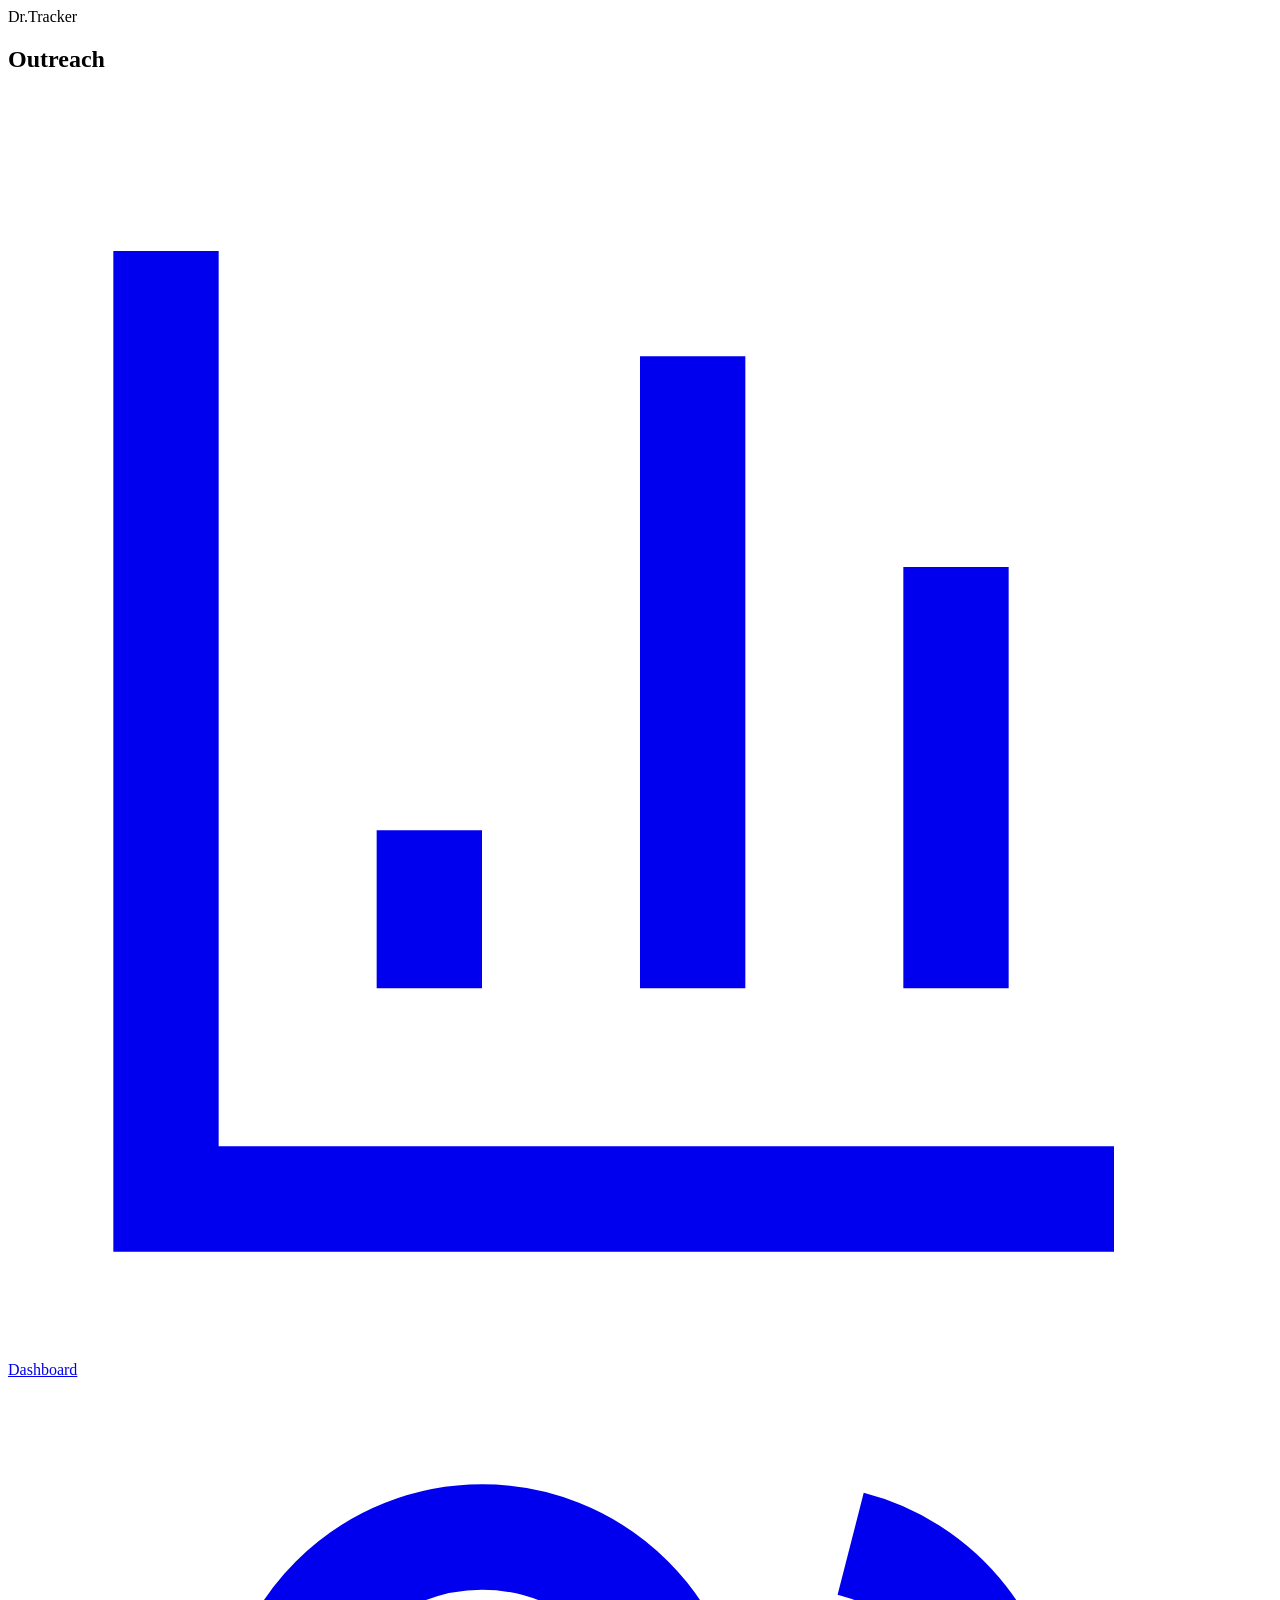
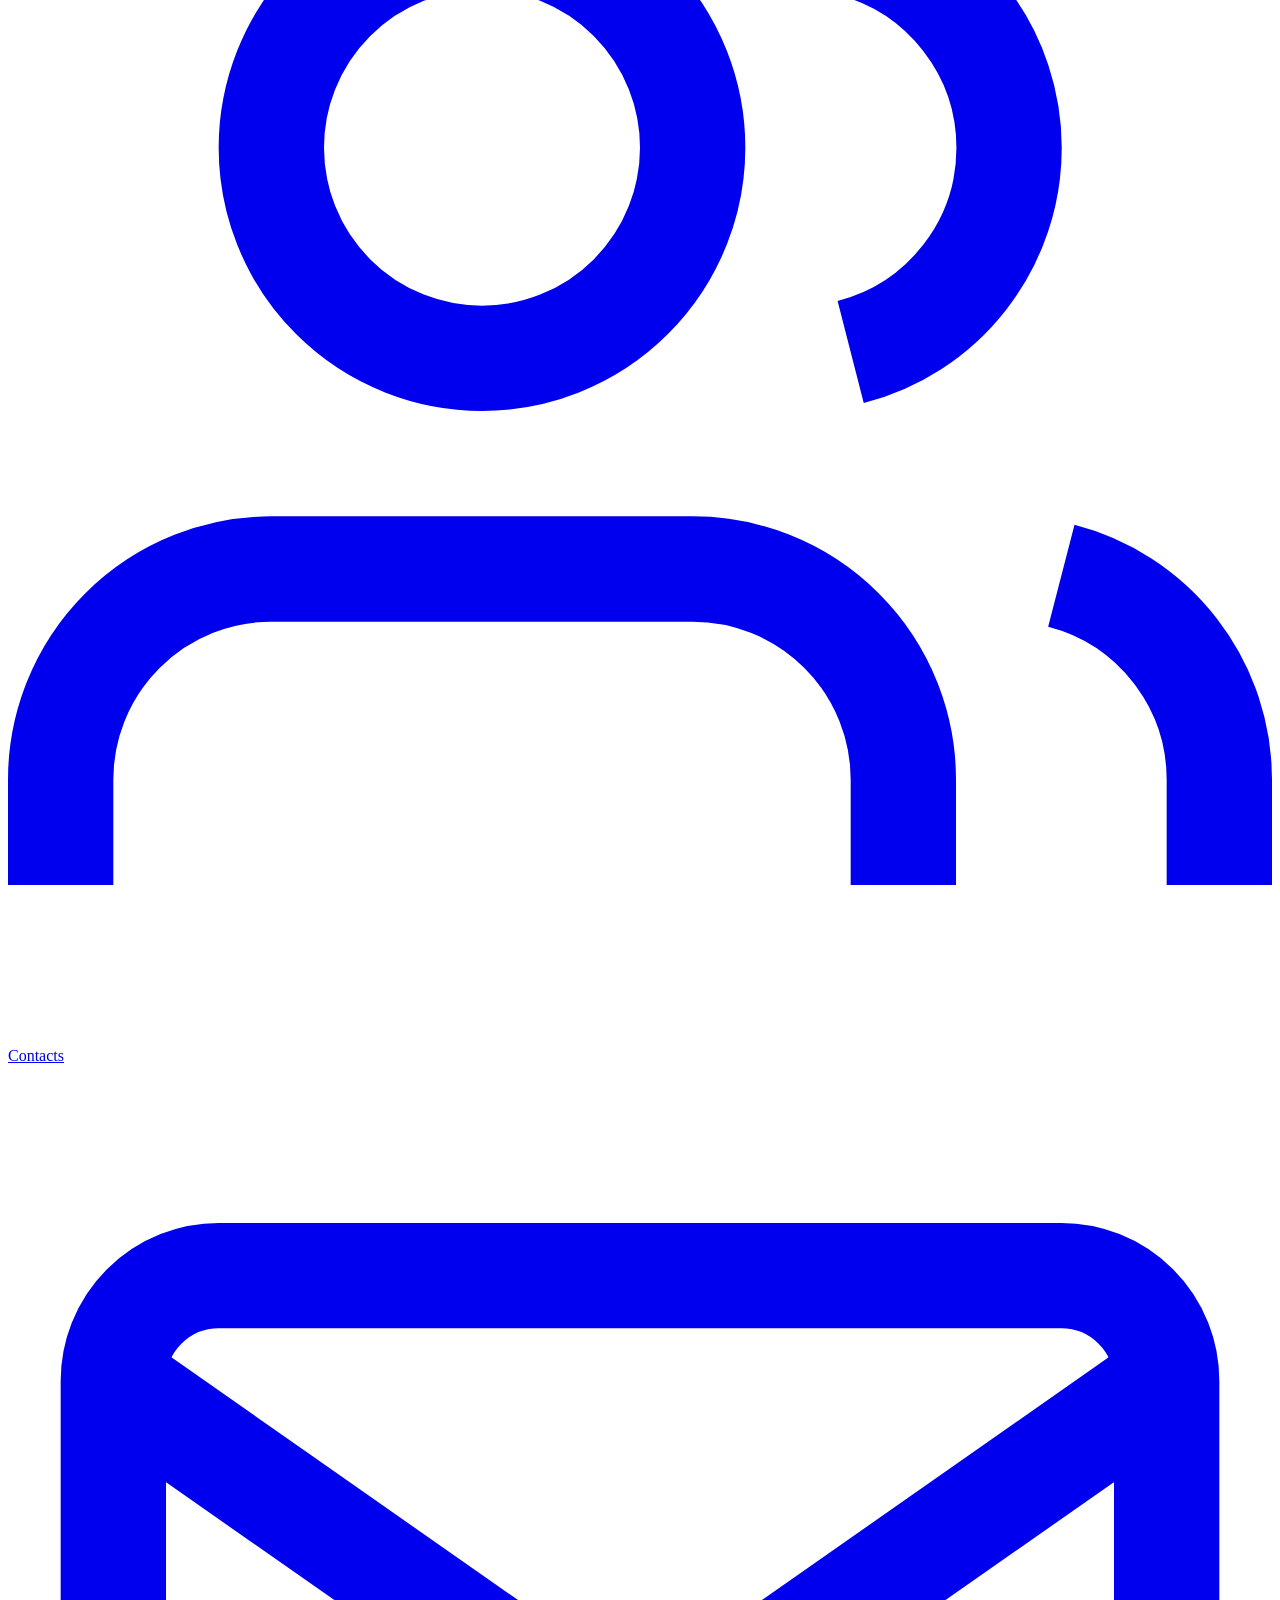
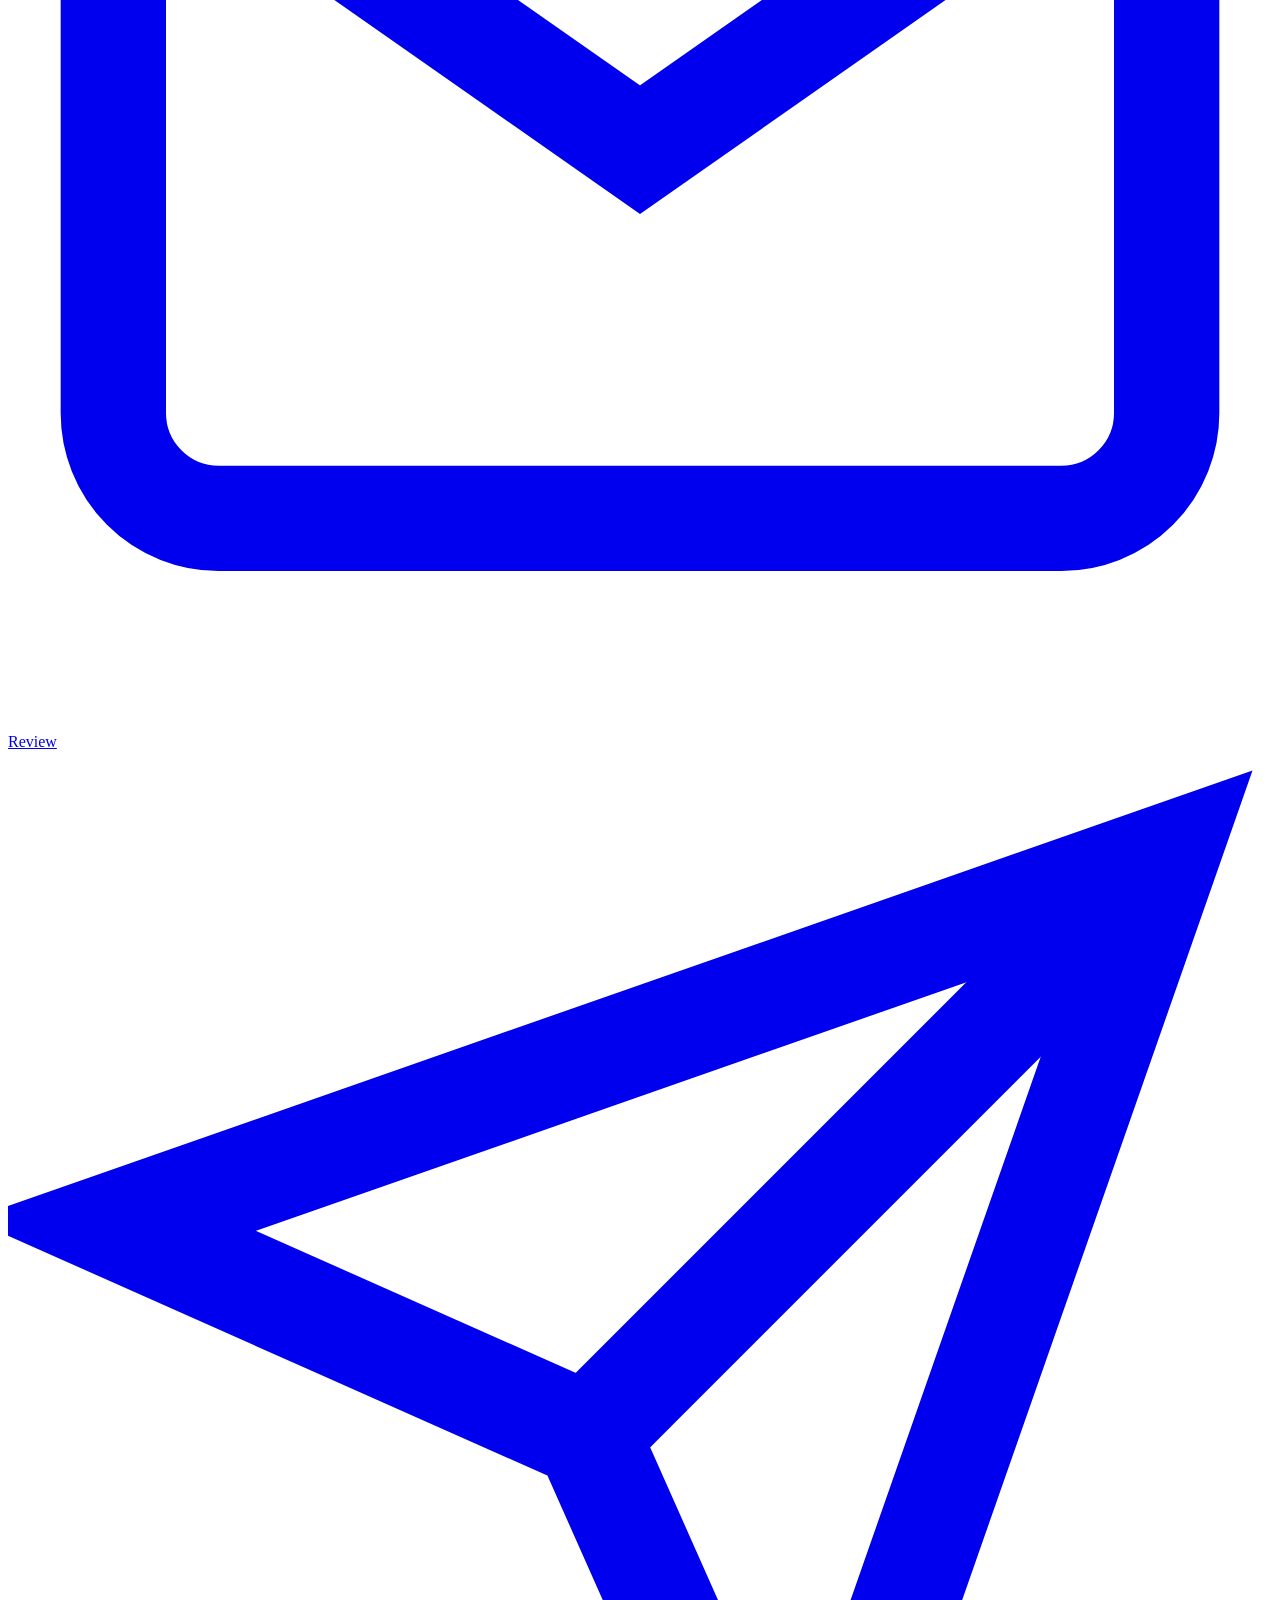
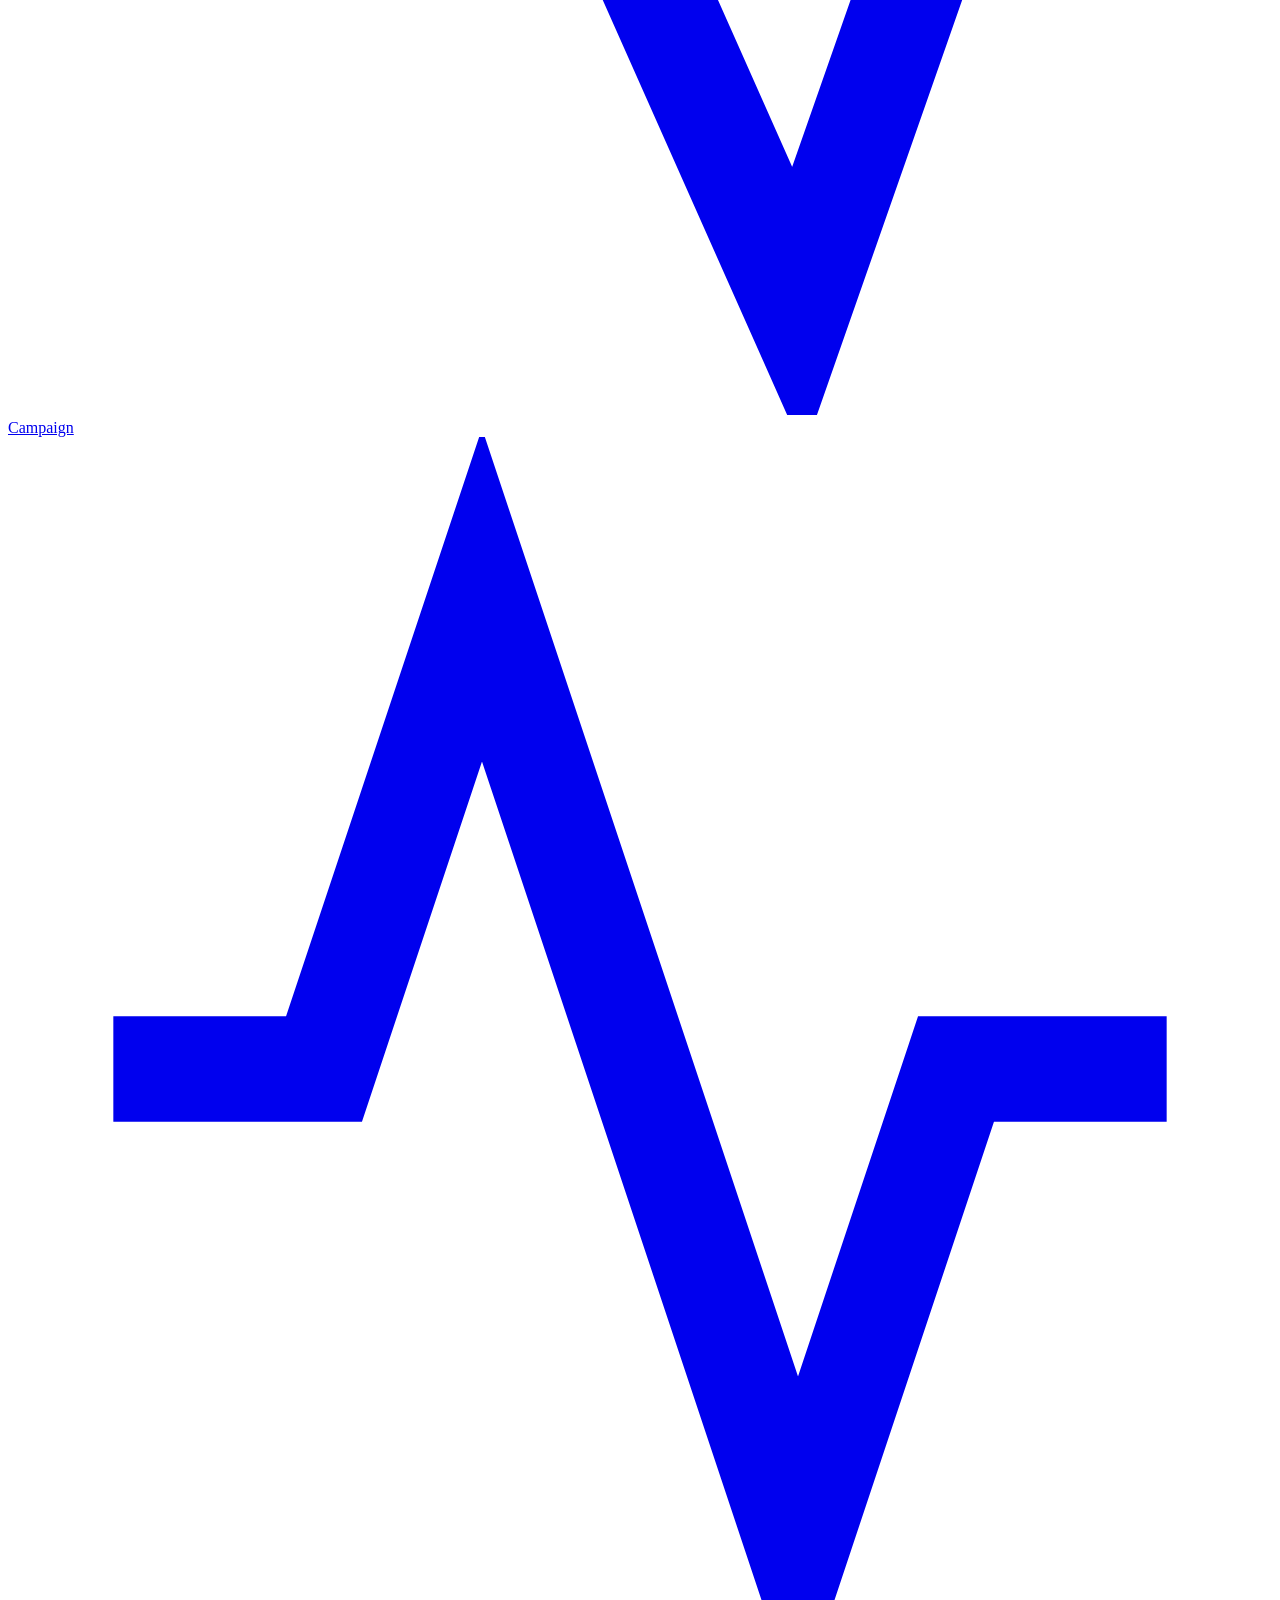
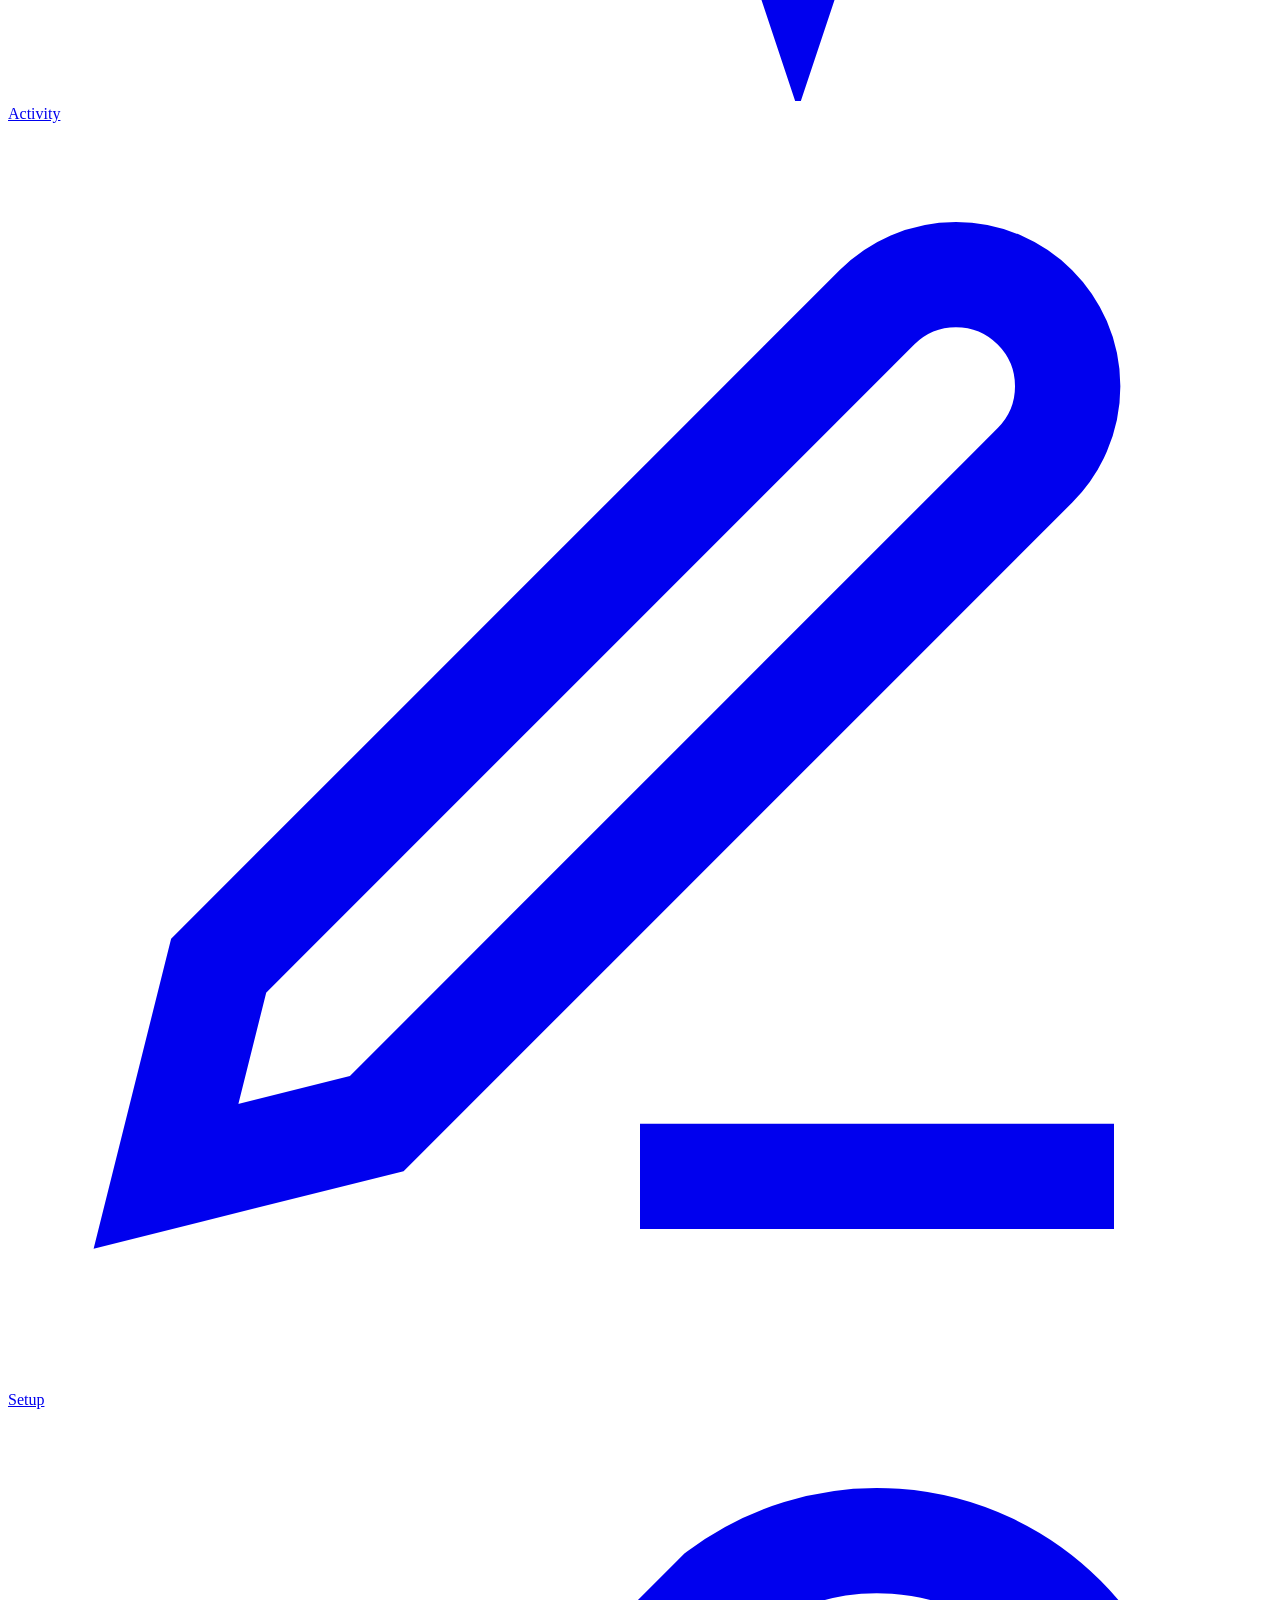
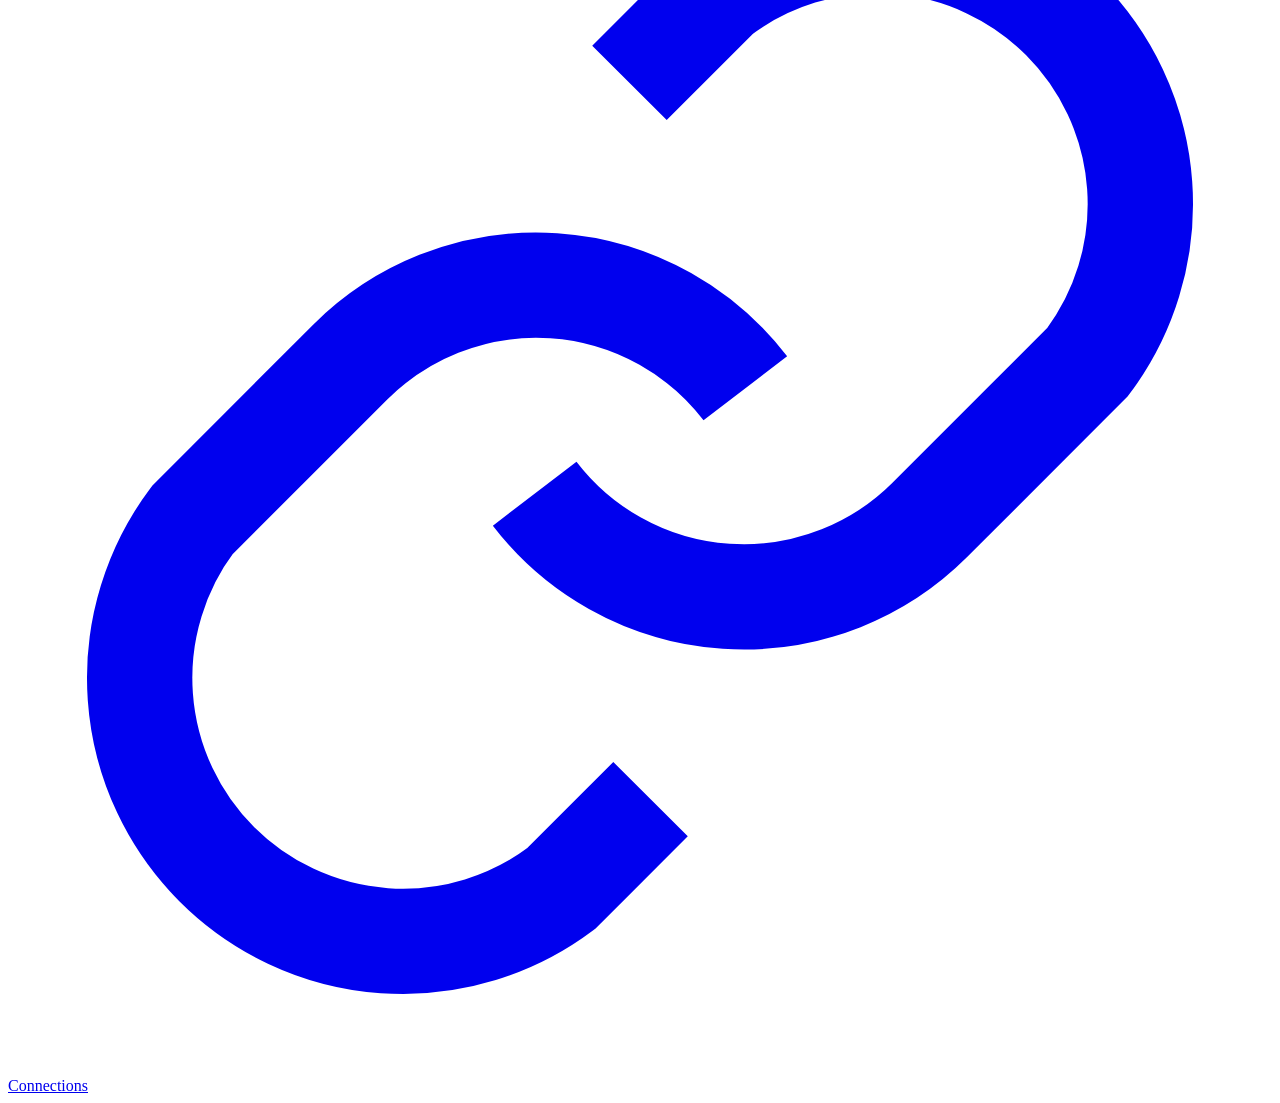
==== frontend/index.html @ 7c114e80 "Build full outreach system: FastAPI backend, background worker, specialty-aware drafting - Backend (" ====
<!DOCTYPE html>
<html lang="en">
<head>
<meta charset="UTF-8">
<meta name="viewport" content="width=device-width, initial-scale=1, viewport-fit=cover">
<title>Dr.Tracker Outreach</title>
<link rel="preconnect" href="https://fonts.googleapis.com">
<link rel="preconnect" href="https://fonts.gstatic.com" crossorigin>
<link href="https://fonts.googleapis.com/css2?family=Source+Serif+4:opsz,wght@8..60,400;8..60,600;8..60,700&family=IBM+Plex+Sans:wght@400;500;600;700&family=IBM+Plex+Mono:wght@500&display=swap" rel="stylesheet">
<link rel="stylesheet" href="/static/styles.css">
</head>
<body>
<div class="app">
  <aside class="sidebar">
    <div class="brand">
      <div class="mark">Dr.Tracker</div>
      <h1>Outreach</h1>
    </div>
    <nav class="tabs" id="nav">
      <a href="#/dashboard" data-page="dashboard"><svg viewBox="0 0 24 24" fill="none" stroke="currentColor" stroke-width="2"><path d="M3 3v18h18"/><path d="M18 17V9"/><path d="M13 17V5"/><path d="M8 17v-3"/></svg>Dashboard</a>
      <a href="#/contacts" data-page="contacts"><svg viewBox="0 0 24 24" fill="none" stroke="currentColor" stroke-width="2"><path d="M17 21v-2a4 4 0 00-4-4H5a4 4 0 00-4 4v2"/><circle cx="9" cy="7" r="4"/><path d="M23 21v-2a4 4 0 00-3-3.87"/><path d="M16 3.13a4 4 0 010 7.75"/></svg>Contacts</a>
      <a href="#/review" data-page="review"><svg viewBox="0 0 24 24" fill="none" stroke="currentColor" stroke-width="2"><rect x="2" y="4" width="20" height="16" rx="2"/><path d="M22 6l-10 7L2 6"/></svg>Review<span class="count" id="reviewCount" hidden></span></a>
      <a href="#/campaign" data-page="campaign"><svg viewBox="0 0 24 24" fill="none" stroke="currentColor" stroke-width="2"><path d="M22 2L11 13"/><path d="M22 2l-7 20-4-9-9-4 20-7z"/></svg>Campaign</a>
      <a href="#/activity" data-page="activity"><svg viewBox="0 0 24 24" fill="none" stroke="currentColor" stroke-width="2"><path d="M22 12h-4l-3 9L9 3l-3 9H2"/></svg>Activity</a>
      <a href="#/setup" data-page="setup"><svg viewBox="0 0 24 24" fill="none" stroke="currentColor" stroke-width="2"><path d="M12 20h9"/><path d="M16.5 3.5a2.1 2.1 0 013 3L7 19l-4 1 1-4z"/></svg>Setup</a>
      <a href="#/connections" data-page="connections"><svg viewBox="0 0 24 24" fill="none" stroke="currentColor" stroke-width="2"><path d="M10 13a5 5 0 007.5.5l3-3a5 5 0 00-7-7l-1.7 1.7"/><path d="M14 11a5 5 0 00-7.5-.5l-3 3a5 5 0 007 7l1.7-1.7"/></svg>Connections</a>
    </nav>
    <div class="side-foot" id="sideFoot"></div>
  </aside>
  <main id="page"></main>
</div>
<div id="overlay"></div>
<div class="toast-wrap" id="toasts"></div>
<script src="/static/app.js"></script>
</body>
</html>
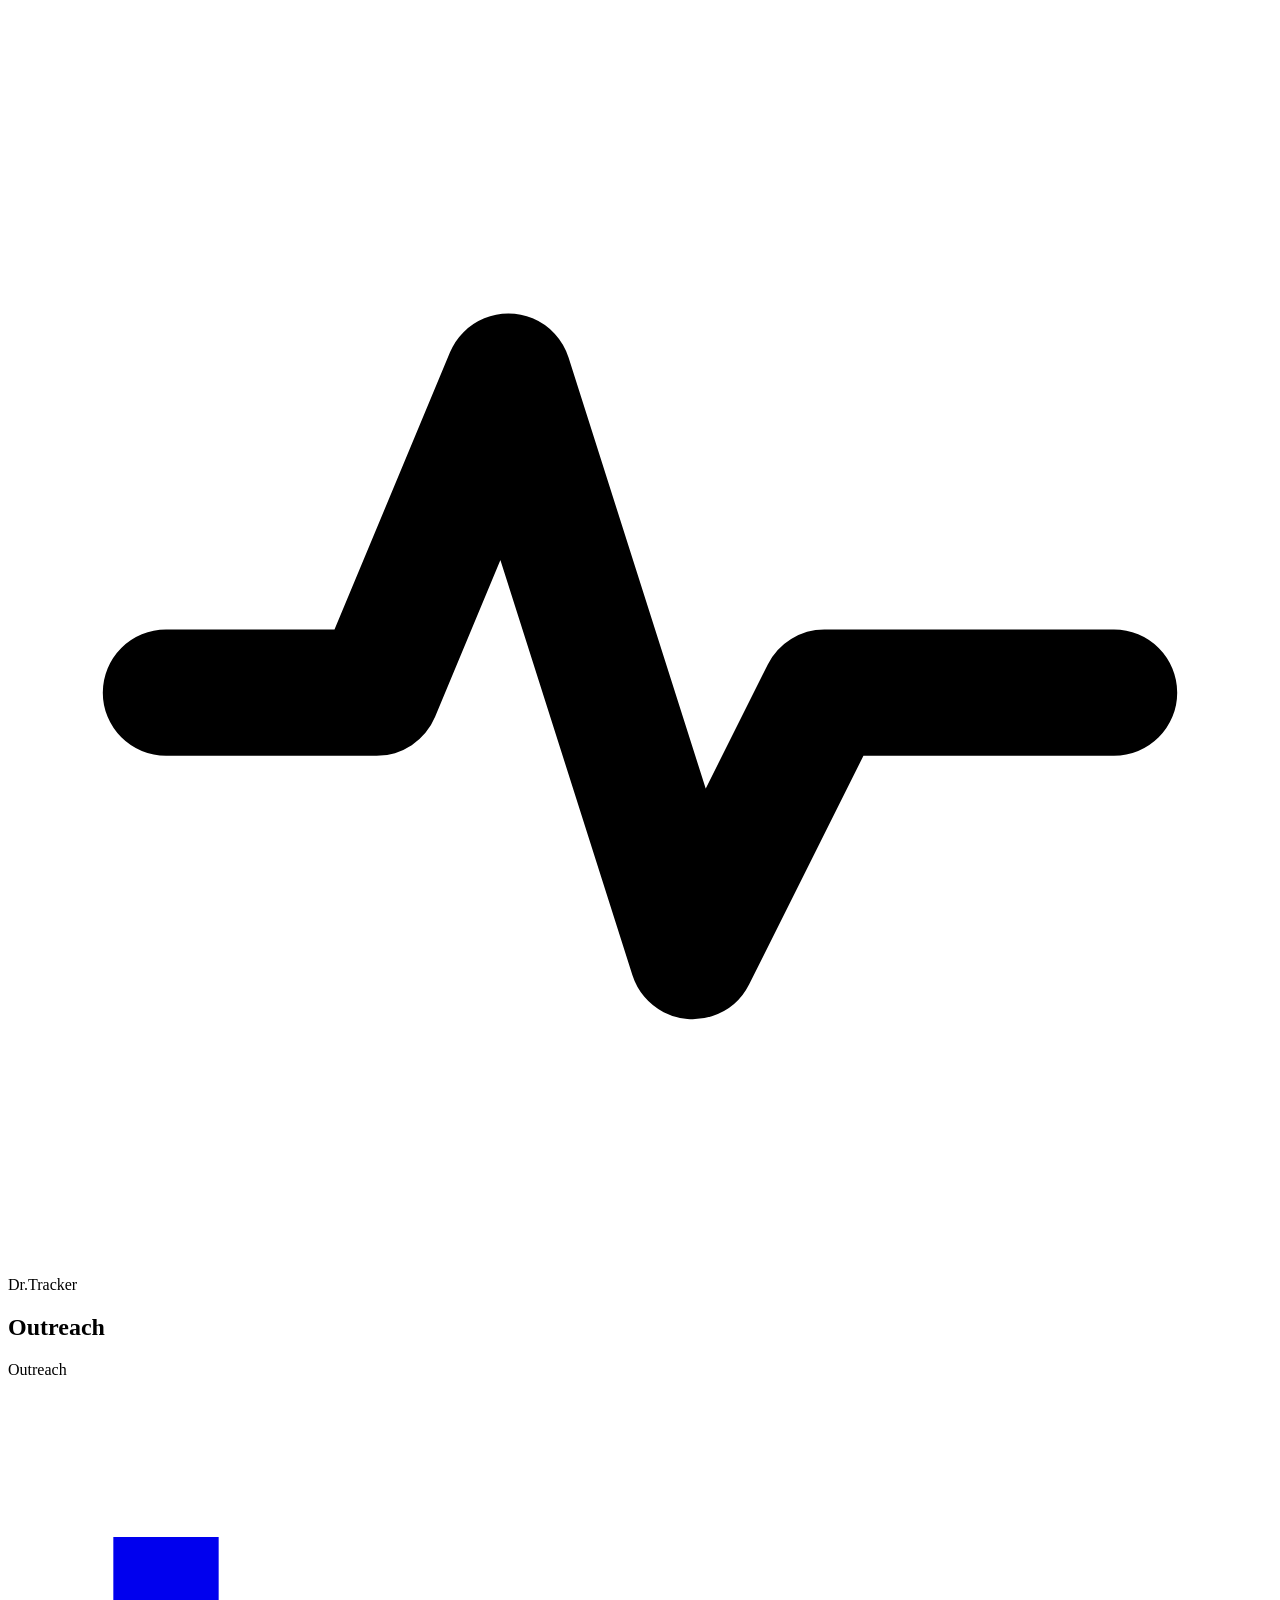
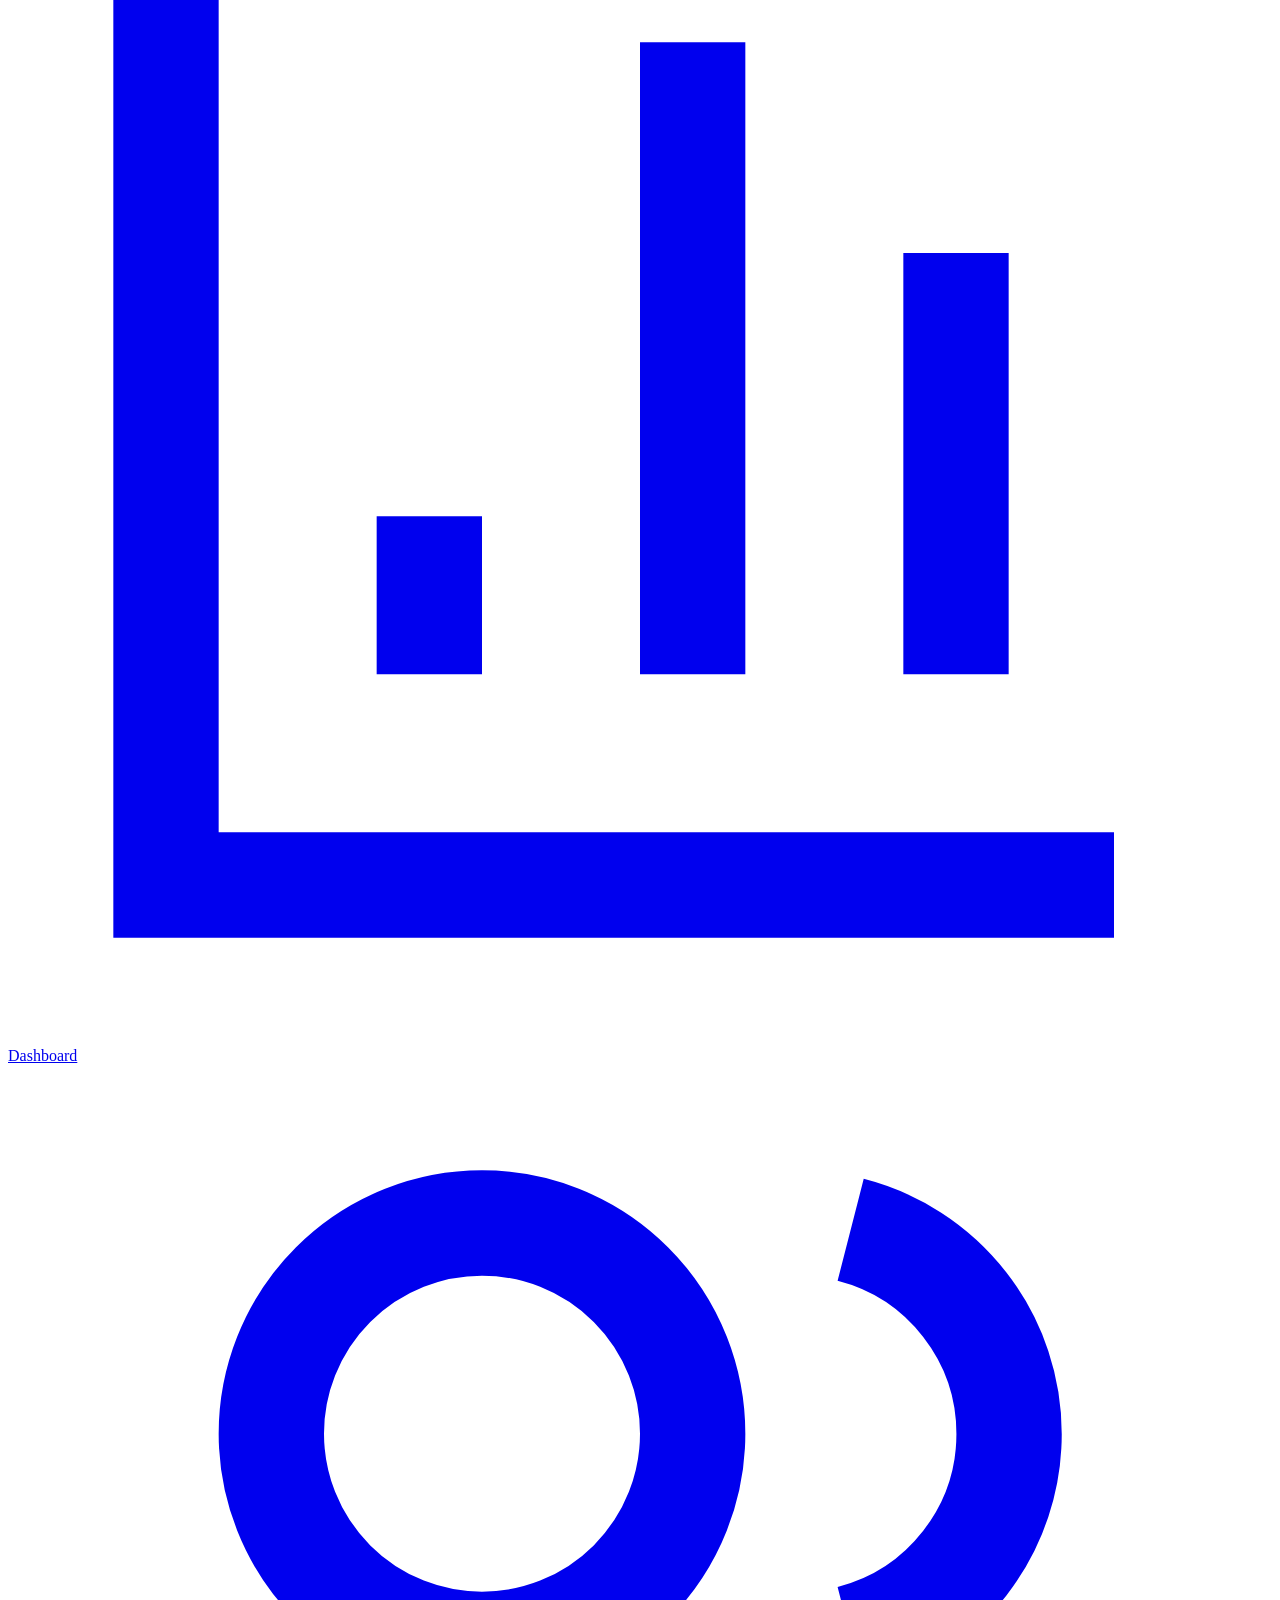
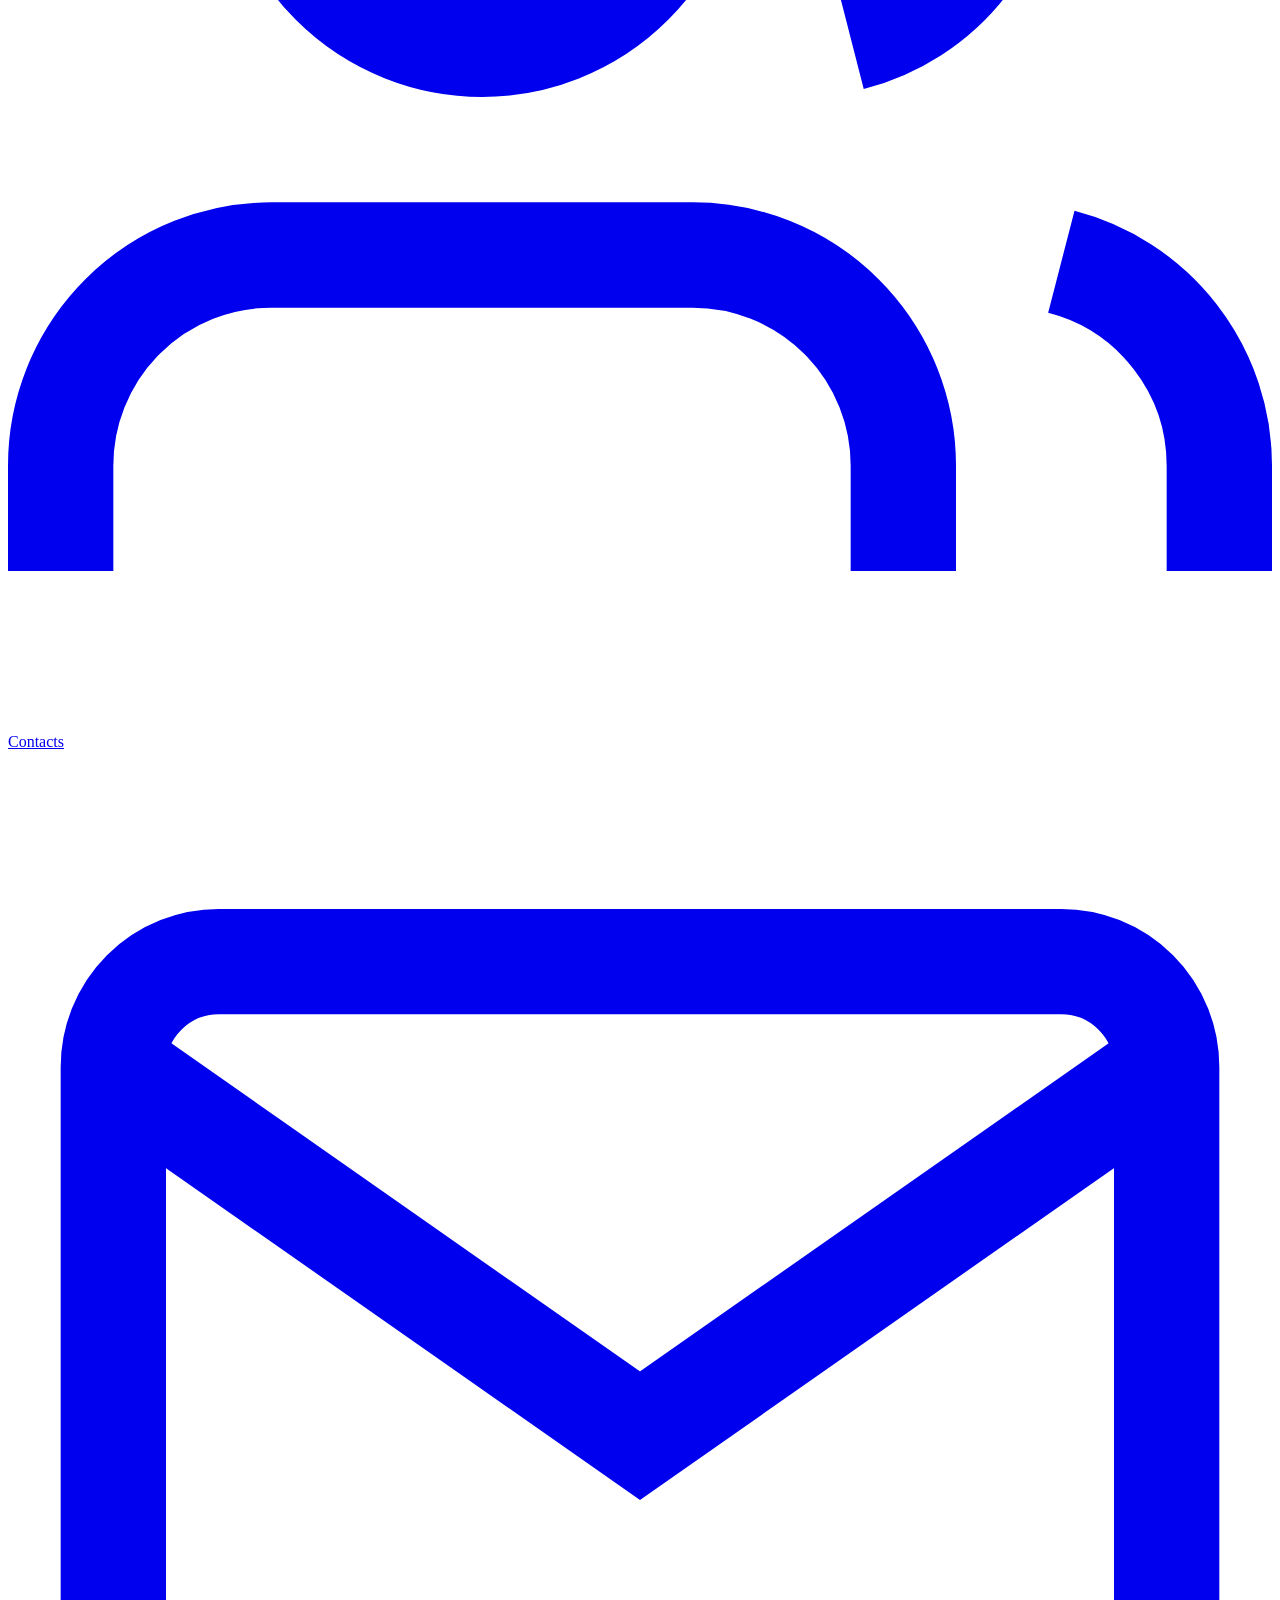
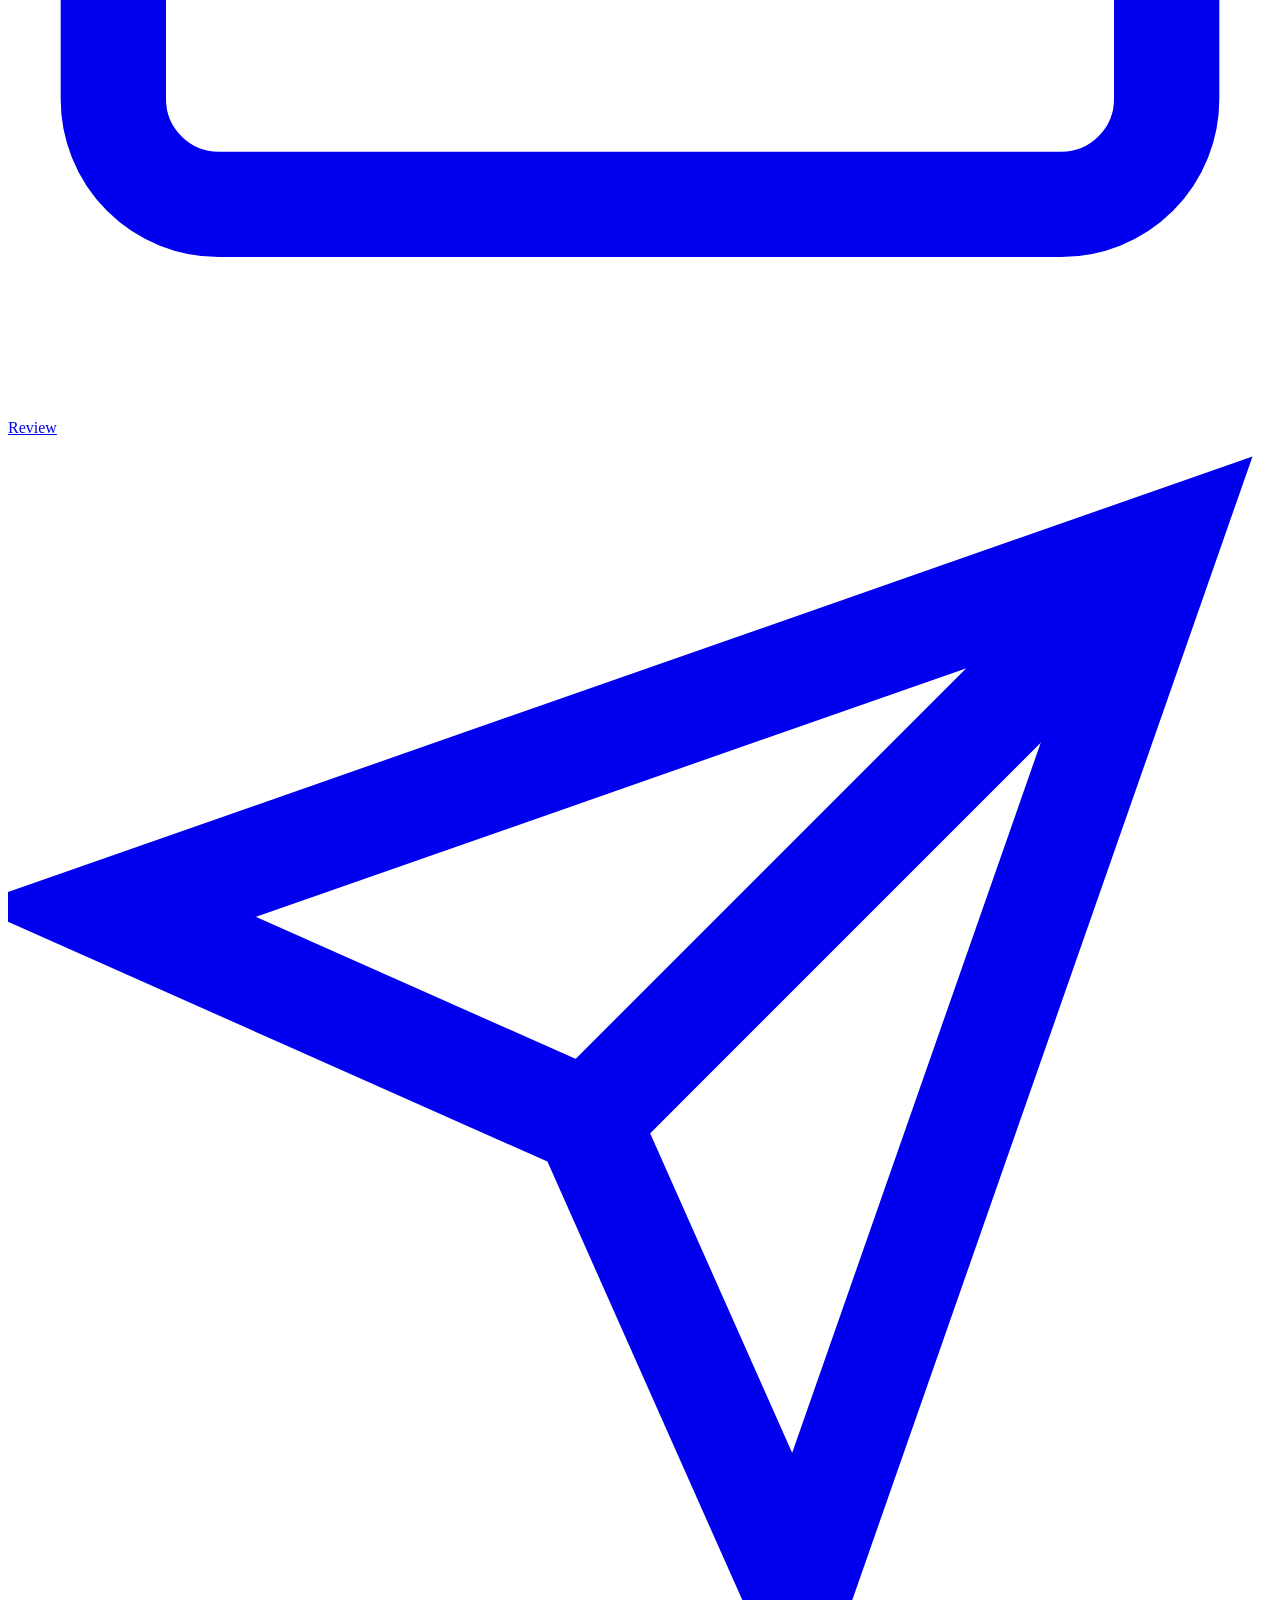
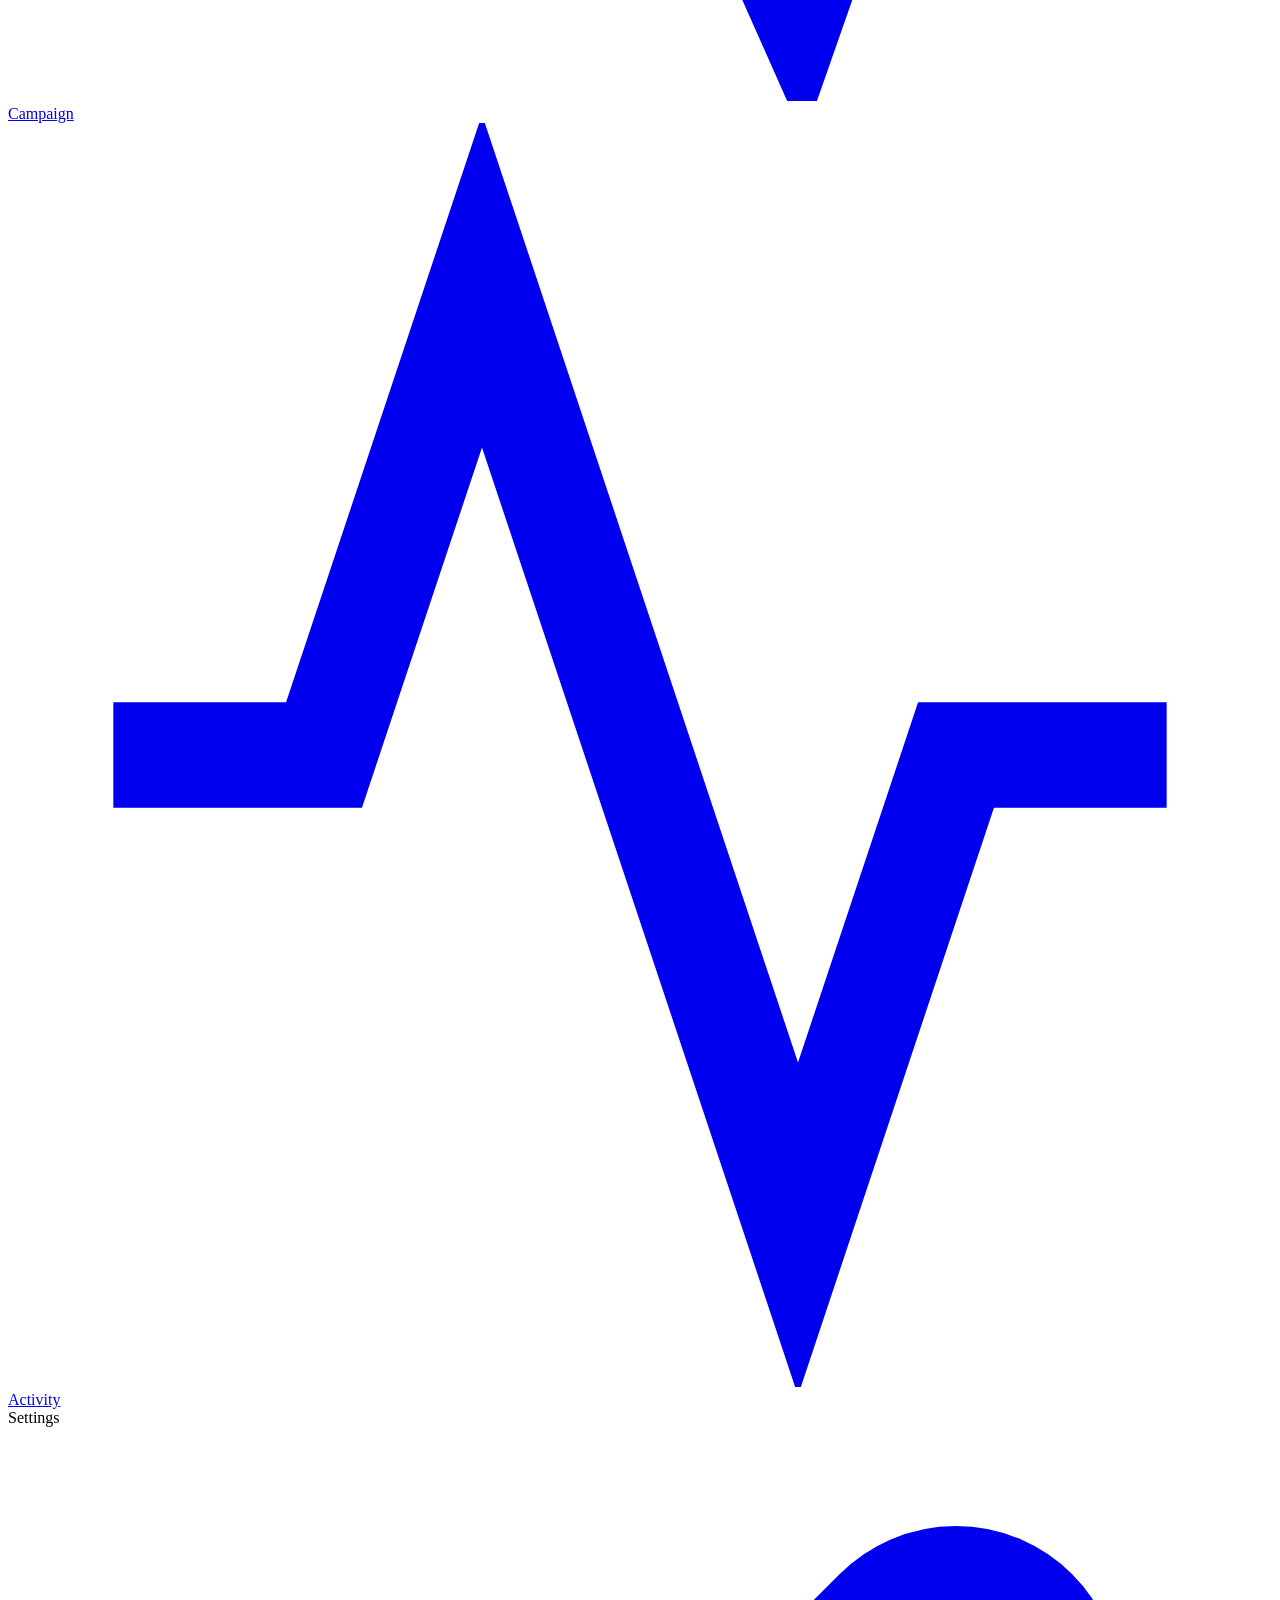
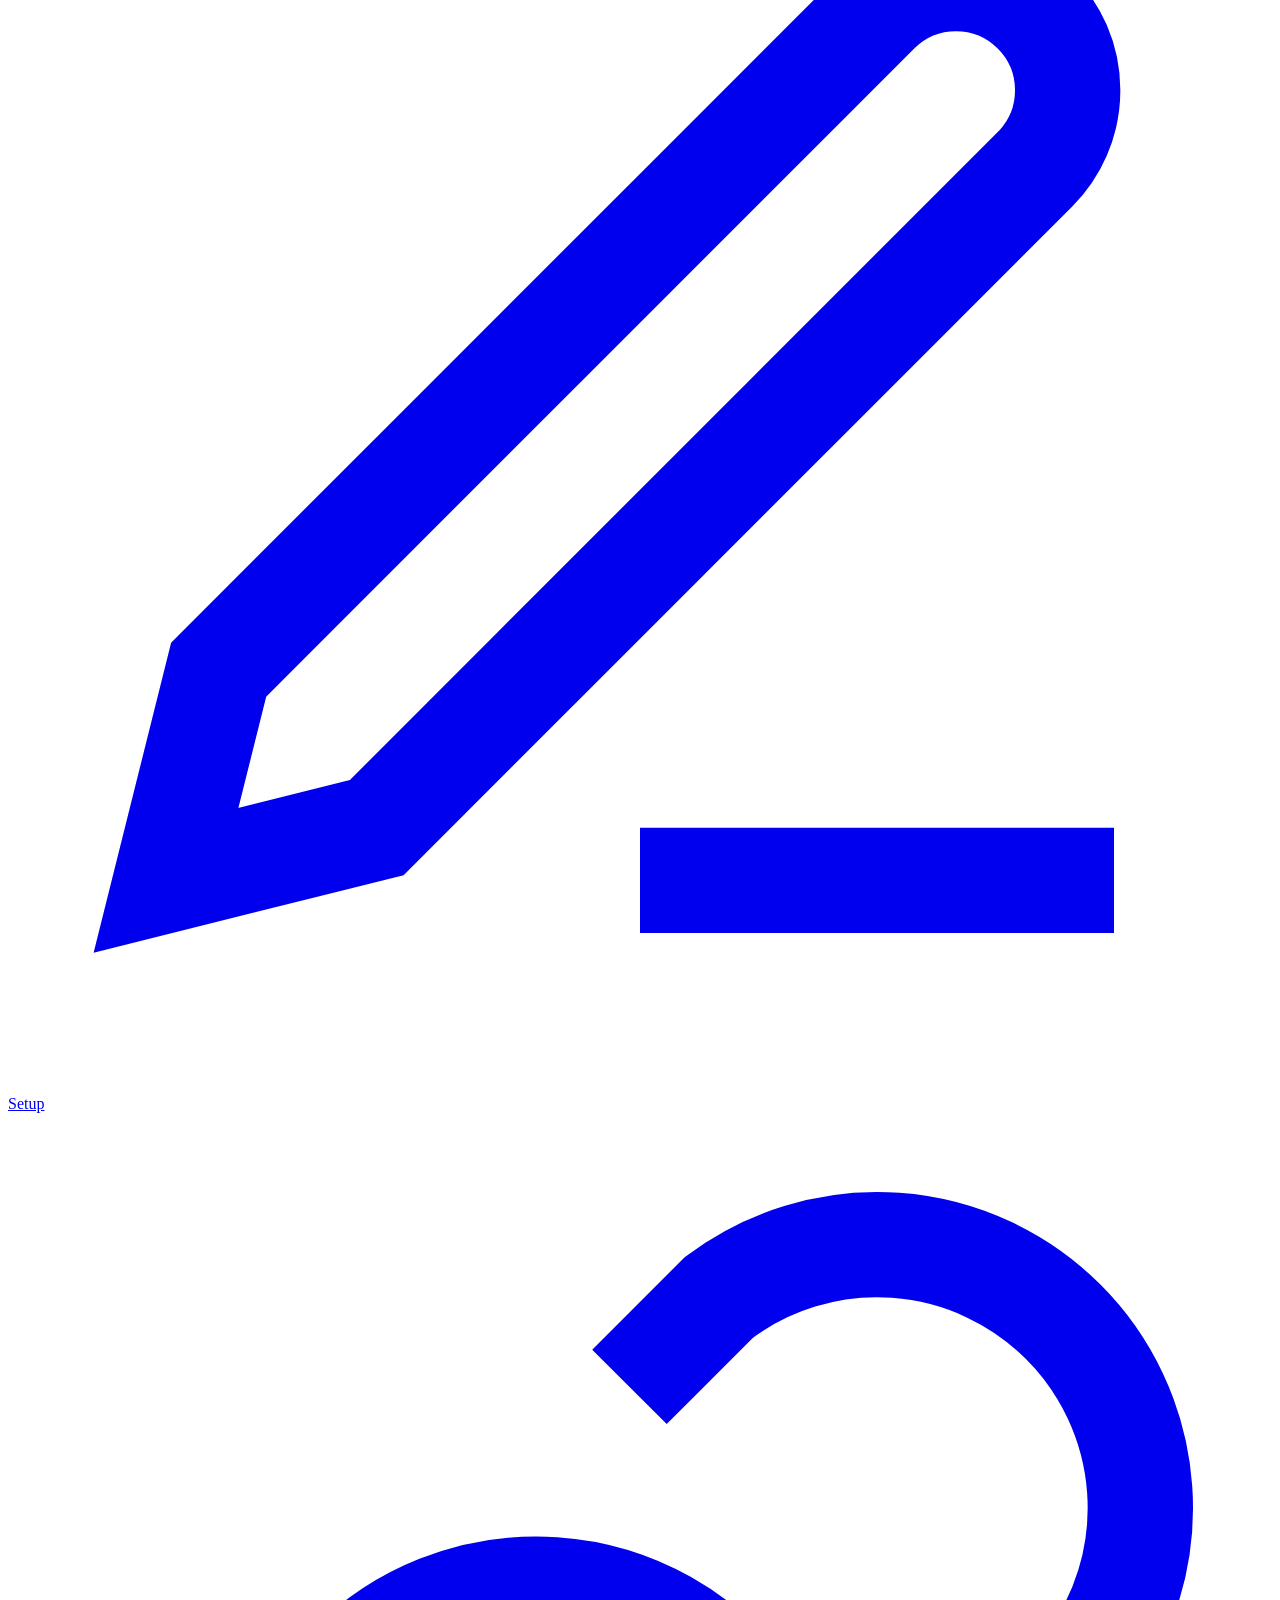
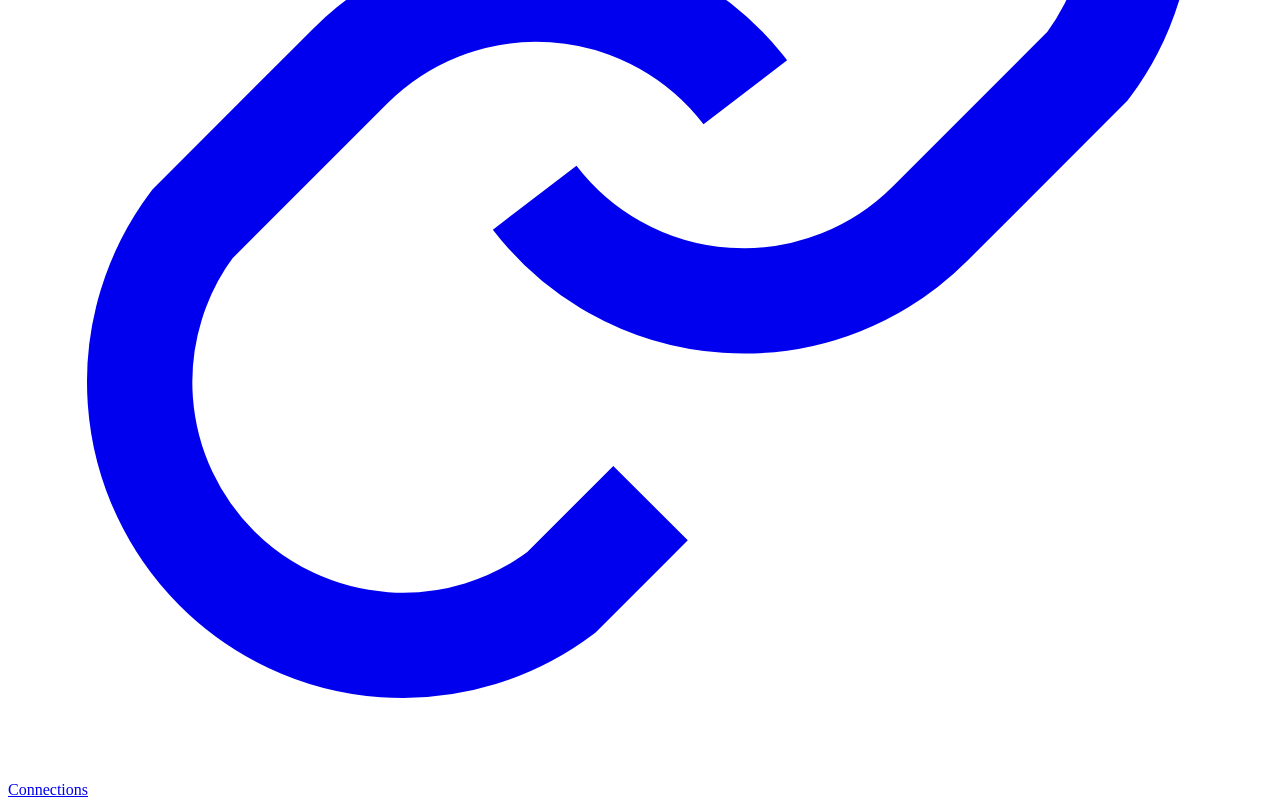
==== commit aa4895e1: "Brand outreach from brand_outreach_agent.md with screenshots in the body Brands now use only brand_o" ====
--- a/frontend/index.html
+++ b/frontend/index.html
@@ -4,6 +4,8 @@
 <meta charset="UTF-8">
 <meta name="viewport" content="width=device-width, initial-scale=1, viewport-fit=cover">
 <title>Dr.Tracker Outreach</title>
+<meta name="theme-color" content="#2F6F63">
+<link rel="icon" href="data:image/svg+xml,%3Csvg xmlns='http://www.w3.org/2000/svg' viewBox='0 0 32 32'%3E%3Crect width='32' height='32' rx='8' fill='%232F6F63'/%3E%3Cpath d='M6 17h5l3-7 4 13 3-6h5' fill='none' stroke='white' stroke-width='2.6' stroke-linecap='round' stroke-linejoin='round'/%3E%3C/svg%3E">
 <link rel="preconnect" href="https://fonts.googleapis.com">
 <link rel="preconnect" href="https://fonts.gstatic.com" crossorigin>
 <link href="https://fonts.googleapis.com/css2?family=Source+Serif+4:opsz,wght@8..60,400;8..60,600;8..60,700&family=IBM+Plex+Sans:wght@400;500;600;700&family=IBM+Plex+Mono:wght@500&display=swap" rel="stylesheet">
@@ -13,15 +15,17 @@
 <div class="app">
   <aside class="sidebar">
     <div class="brand">
-      <div class="mark">Dr.Tracker</div>
-      <h1>Outreach</h1>
+      <div class="logo"><svg viewBox="0 0 24 24" fill="none" stroke="currentColor" stroke-width="2.4" stroke-linecap="round" stroke-linejoin="round"><path d="M3 13h4l2.5-6 3.5 11 2.5-5H21"/></svg></div>
+      <div><div class="mark">Dr.Tracker</div><h1>Outreach</h1></div>
     </div>
     <nav class="tabs" id="nav">
+      <div class="nav-label">Outreach</div>
       <a href="#/dashboard" data-page="dashboard"><svg viewBox="0 0 24 24" fill="none" stroke="currentColor" stroke-width="2"><path d="M3 3v18h18"/><path d="M18 17V9"/><path d="M13 17V5"/><path d="M8 17v-3"/></svg>Dashboard</a>
       <a href="#/contacts" data-page="contacts"><svg viewBox="0 0 24 24" fill="none" stroke="currentColor" stroke-width="2"><path d="M17 21v-2a4 4 0 00-4-4H5a4 4 0 00-4 4v2"/><circle cx="9" cy="7" r="4"/><path d="M23 21v-2a4 4 0 00-3-3.87"/><path d="M16 3.13a4 4 0 010 7.75"/></svg>Contacts</a>
       <a href="#/review" data-page="review"><svg viewBox="0 0 24 24" fill="none" stroke="currentColor" stroke-width="2"><rect x="2" y="4" width="20" height="16" rx="2"/><path d="M22 6l-10 7L2 6"/></svg>Review<span class="count" id="reviewCount" hidden></span></a>
       <a href="#/campaign" data-page="campaign"><svg viewBox="0 0 24 24" fill="none" stroke="currentColor" stroke-width="2"><path d="M22 2L11 13"/><path d="M22 2l-7 20-4-9-9-4 20-7z"/></svg>Campaign</a>
       <a href="#/activity" data-page="activity"><svg viewBox="0 0 24 24" fill="none" stroke="currentColor" stroke-width="2"><path d="M22 12h-4l-3 9L9 3l-3 9H2"/></svg>Activity</a>
+      <div class="nav-label">Settings</div>
       <a href="#/setup" data-page="setup"><svg viewBox="0 0 24 24" fill="none" stroke="currentColor" stroke-width="2"><path d="M12 20h9"/><path d="M16.5 3.5a2.1 2.1 0 013 3L7 19l-4 1 1-4z"/></svg>Setup</a>
       <a href="#/connections" data-page="connections"><svg viewBox="0 0 24 24" fill="none" stroke="currentColor" stroke-width="2"><path d="M10 13a5 5 0 007.5.5l3-3a5 5 0 00-7-7l-1.7 1.7"/><path d="M14 11a5 5 0 00-7.5-.5l-3 3a5 5 0 007 7l1.7-1.7"/></svg>Connections</a>
     </nav>
